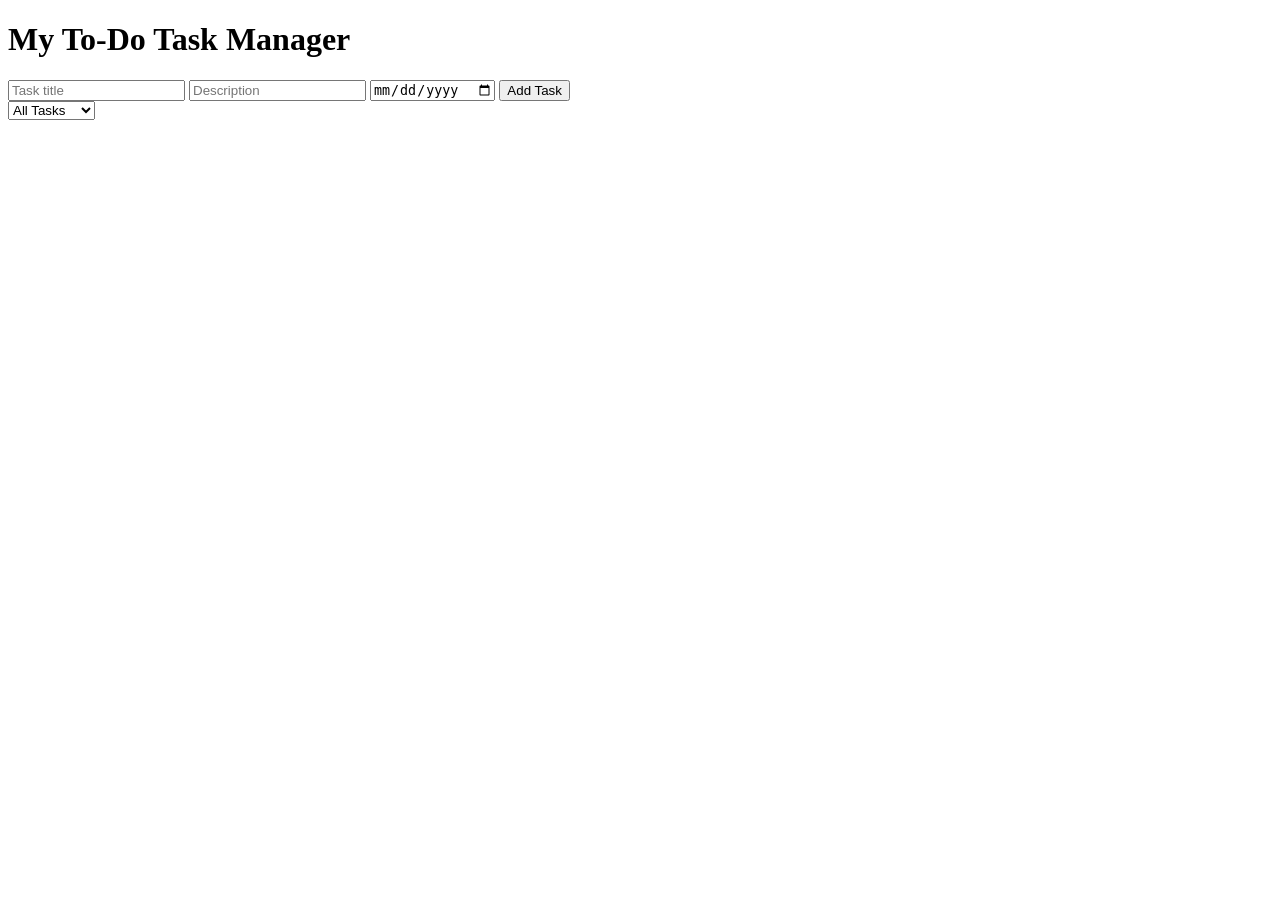
==== templates/index.html @ da421f75 "Create index.html" ====
<!DOCTYPE html>
<html lang="en">
<head>
    <meta charset="UTF-8">
    <meta name="viewport" content="width=device-width, initial-scale=1.0">
    <title>My To-Do Task Manager</title>
    <link rel="stylesheet" href="/static/style.css">
</head>
<body>
    <h1>My To-Do Task Manager</h1>

    <form id="task-form">
        <input id="title" type="text" placeholder="Task title" required>
        <input id="description" type="text" placeholder="Description">
        <input id="deadline" type="date">
        <button type="submit">Add Task</button>
    </form>

    <select id="filter">
        <option value="all">All Tasks</option>
        <option value="pending">Pending</option>
        <option value="completed">Completed</option>
    </select>

    <div id="task-list"></div>

    <script src="/static/app.js"></script>
</body>
</html>
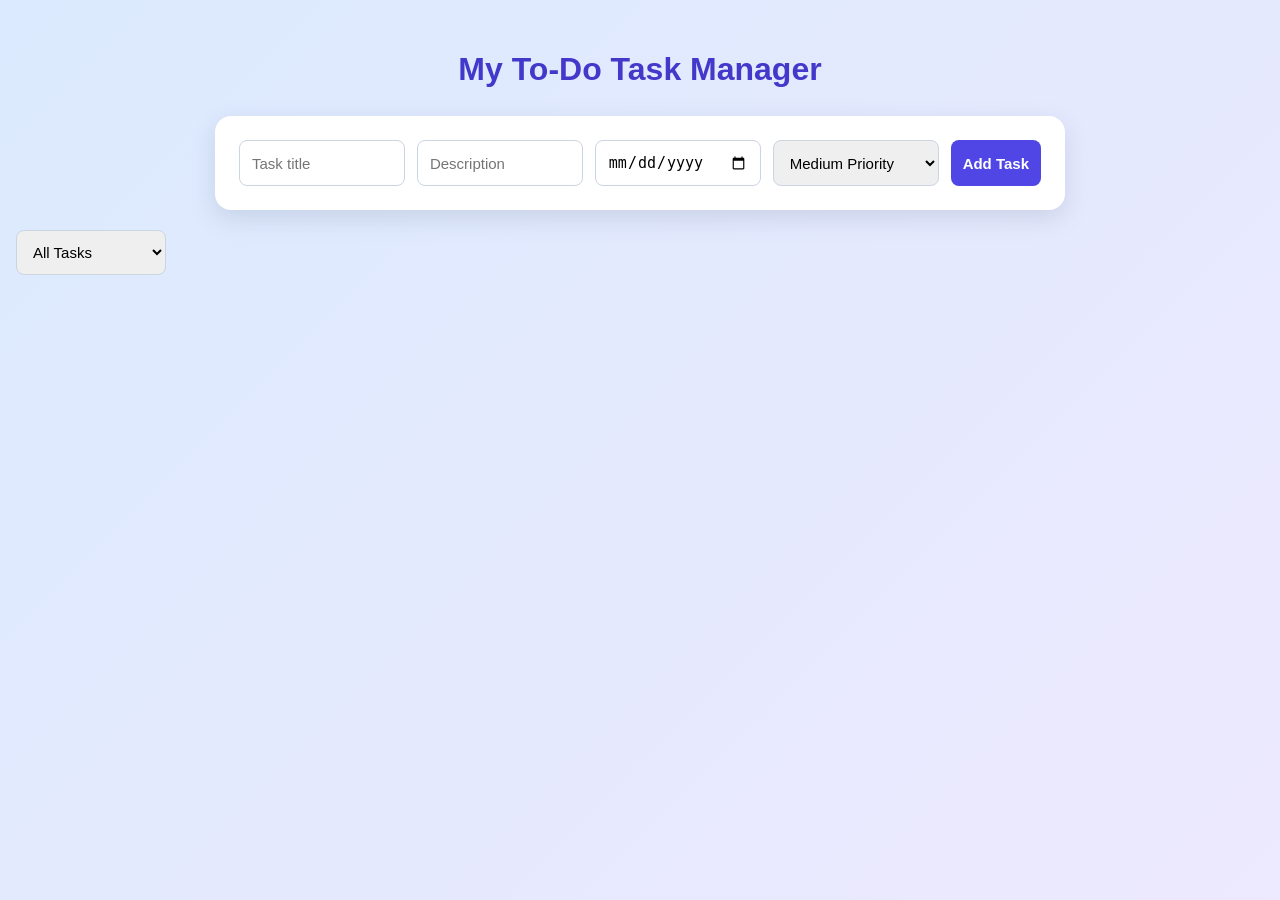
==== commit 44a58e05: "Update index.html" ====
--- a/templates/index.html
+++ b/templates/index.html
@@ -10,11 +10,16 @@
     <h1>My To-Do Task Manager</h1>
 
     <form id="task-form">
-        <input id="title" type="text" placeholder="Task title" required>
-        <input id="description" type="text" placeholder="Description">
-        <input id="deadline" type="date">
-        <button type="submit">Add Task</button>
-    </form>
+  <input id="title" type="text" placeholder="Task title" required>
+  <input id="description" type="text" placeholder="Description">
+  <input id="deadline" type="date">
+  <select id="priority">
+    <option value="Low">Low Priority</option>
+    <option value="Medium" selected>Medium Priority</option>
+    <option value="High">High Priority</option>
+  </select>
+  <button type="submit">Add Task</button>
+</form>
 
     <select id="filter">
         <option value="all">All Tasks</option>
--- a/static/style.css
+++ b/static/style.css
@@ -0,0 +1,81 @@
+* {
+  box-sizing: border-box;
+}
+
+body {
+  margin: 0;
+  padding: 30px 16px;
+  font-family: Arial, sans-serif;
+  background: linear-gradient(135deg, #dbeafe, #ede9fe);
+  color: #1e293b;
+  min-height: 100vh;
+}
+
+h1 {
+  text-align: center;
+  color: #4338ca;
+  margin-bottom: 28px;
+}
+
+#task-form {
+  max-width: 850px;
+  margin: 0 auto 20px;
+  padding: 24px;
+  background: white;
+  border-radius: 16px;
+  box-shadow: 0 8px 24px #64748b33;
+  display: flex;
+  flex-wrap: wrap;
+  gap: 12px;
+}
+
+input, select, textarea, button {
+  padding: 12px;
+  border: 1px solid #cbd5e1;
+  border-radius: 8px;
+  font-size: 15px;
+}
+
+input, textarea, select {
+  flex: 1;
+  min-width: 150px;
+}
+
+button {
+  background: #4f46e5;
+  color: white;
+  border: none;
+  cursor: pointer;
+  font-weight: bold;
+}
+
+button:hover {
+  background: #3730a3;
+}
+
+#task-list {
+  max-width: 850px;
+  margin: 0 auto;
+}
+
+#task-list > * {
+  background: white;
+  margin: 12px 0;
+  padding: 18px;
+  border-radius: 12px;
+  box-shadow: 0 4px 14px #64748b22;
+}
+
+@media (max-width: 600px) {
+  body {
+    padding: 20px 10px;
+  }
+
+  #task-form {
+    padding: 16px;
+  }
+
+  input, select, textarea, button {
+    width: 100%;
+  }
+}
